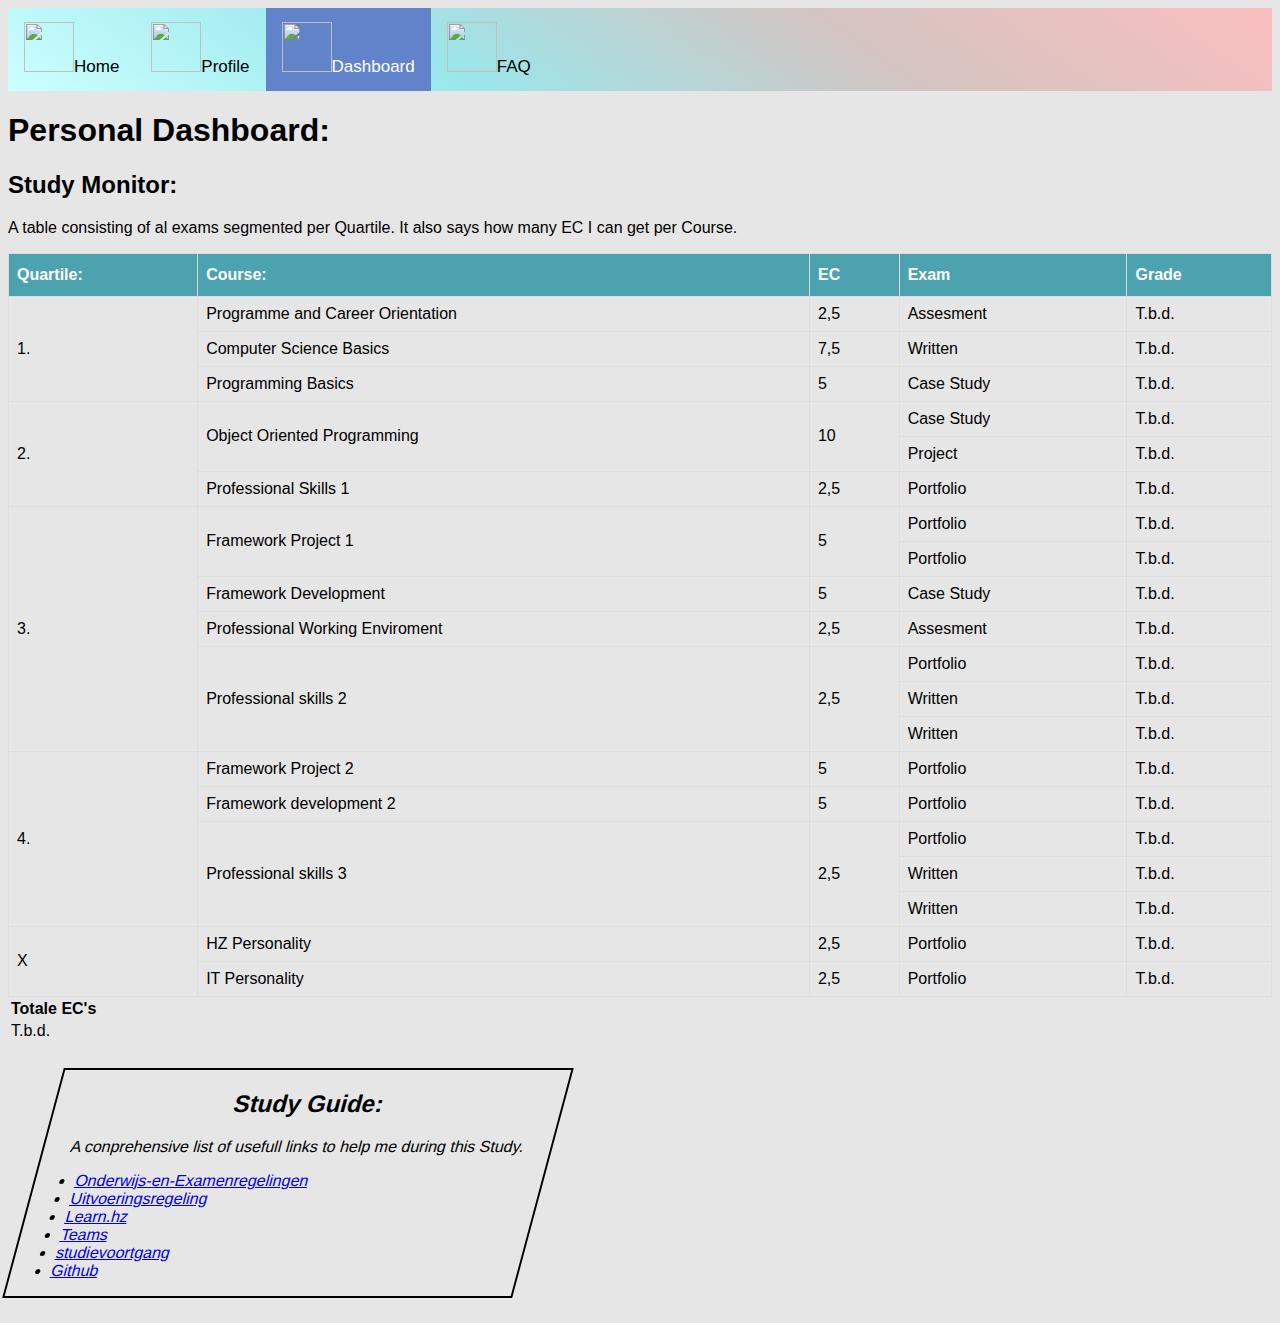
==== dashboard.html @ f5426bbb "dashboard" ====
<!DOCTYPE html>
<html>
    <head>
      <link rel="stylesheet" href="stylesheet.css"/>
    </head>
    <header>
      <div class="topnav">
        <a href="https://renz-v-kalmthout.github.io/index.html"><img class="image-menu" src="Renz-v-Kalmthout.github.io\img\home.jpg"/>Home</a>
        <a href="https://renz-v-kalmthout.github.io/profile.html"><img class="image-menu" src="Renz-v-Kalmthout.github.io\img\contact.jpg"/>Profile</a>
        <a class="active" href="https://renz-v-kalmthout.github.io/dashboard.html"><img class="image-menu" src="Renz-v-Kalmthout.github.io\img\klant.jpg"/>Dashboard</a>
        <a href="https://renz-v-kalmthout.github.io/faq.html"><img class="image-menu" src="Renz-v-Kalmthout.github.io\img\faq.jpg"/>FAQ</a>
      </div>
</header>
<body>
    <h1>Personal Dashboard:</h1>
    <div>
    <h2>Study Monitor:</h2>
    <p>A table consisting of al exams segmented per Quartile. It also says how many EC I can get per Course.</p>
    <table id="dashboardtable">
        <tr>
            <th>Quartile:</th>
            <th>Course:</th>
            <th>EC</th>
            <th>Exam</th>
            <th>Grade</th>
        </tr>
        <tr>
            <td rowspan="3">1.</td>
            <td>Programme and Career Orientation</td>
            <td>2,5</td>
            <td>Assesment</td>
            <td>T.b.d.</td>
        </tr>
        <tr>
          <td>Computer Science Basics</td>
          <td>7,5</td>
          <td>Written</td>
          <td>T.b.d.</td>
        </tr>
        <tr>
          <td>Programming Basics</td>
          <td>5</td>
          <td>Case Study</td>
          <td>T.b.d.</td>
        </tr>
        <tr>
          <td rowspan="3">2.</td>
          <td rowspan="2">Object Oriented Programming</td>
          <td rowspan="2">10</td>
          <td>Case Study</td>
          <td>T.b.d.</td>
        </tr>
        <tr>
          <td>Project</td>
          <td>T.b.d.</td>
        </tr>
        <tr>
          <td>Professional Skills 1</td>
          <td>2,5</td>
          <td>Portfolio</td>
          <td>T.b.d.</td>
        </tr>
        <tr>
          <td rowspan="7">3.</td>
          <td rowspan="2">Framework Project 1</td>
          <td rowspan="2">5</td>
          <td>Portfolio</td>
          <td>T.b.d.</td>
        </tr>
        <tr>
          <td>Portfolio</td>
          <td>T.b.d.</td>
        </tr>
        <tr>
          <td>Framework Development</td>
          <td>5</td>
          <td>Case Study</td>
          <td>T.b.d.</td>
        </tr>
        <tr>
          <td>Professional Working Enviroment</td>
          <td>2,5</td>
          <td>Assesment</td>
          <td>T.b.d.</td>
        </tr>
        <tr>
          <td rowspan="3">Professional skills 2</td>
          <td rowspan="3">2,5</td>
          <td>Portfolio</td>
          <td>T.b.d.</td>
        </tr>
        <tr>
          <td>Written</td>
          <td>T.b.d.</td>
        </tr>
        <tr>
          <td>Written</td>
          <td>T.b.d.</td>
        </tr>
        <tr>
          <td rowspan="5">4.</td>
          <td>Framework Project 2</td>
          <td>5</td>
          <td>Portfolio</td>
          <td>T.b.d.</td>
        </tr>
        <tr>
          <td>Framework development 2</td>
          <td>5</td>
          <td>Portfolio</td>
          <td>T.b.d.</td>
        </tr>
        <tr>
          <td rowspan="3">Professional skills 3</td>
          <td rowspan="3">2,5</td>
          <td>Portfolio</td>
          <td>T.b.d.</td>
        </tr>
        <tr>
          <td>Written</td>
          <td>T.b.d.</td>
        </tr>
        <tr>
          <td>Written</td>
          <td>T.b.d.</td>
        </tr>
        <tr>
          <td rowspan="2">X</td>
          <td>HZ Personality</td>
          <td>2,5</td>
          <td>Portfolio</td>
          <td>T.b.d.</td>
        </tr>
        <tr>
          <td>IT Personality</td>
          <td>2,5</td>
          <td>Portfolio</td>
          <td>T.b.d.</td>
        </tr>
    </table>
  </div>
  <div>
    <table>
      <tr>
        <th>Totale EC's</th>
      </tr>
      <tr>
        <td>T.b.d.</td>
      </tr>
    </table>
  </div>
    <div class="divlinks">
    <h2>Study Guide:</h2>
      <p>A conprehensive list of usefull links to help me during this Study.</p>
      <ul class="ullinks">
        <li><a href="https://hz.nl/over-de-hz/regelingen-documenten-1/onderwijs-en-examenregelingen">Onderwijs-en-Examenregelingen</a></li>
        <li><a href="https://hz.nl/uploads/documents/Regelingen/NL/Uitvoeringsregeling-OER-HBO-ICT-Voltijd-2019-2020.pdf">Uitvoeringsregeling</a></li>
        <li><a href="https://learn.hz.nl/my/">Learn.hz</a></li>
        <li><a href="https://teams.microsoft.com/_?culture=nl-nl&country=NL&lm=deeplink&lmsrc=homePageWeb&cmpid=WebSignIn#/school//?ctx=teamsGrid">Teams</a></li>
        <li><a href="https://apps.hz.nl/angular/studievoortgang/studiestatus">studievoortgang</a></li>
        <li><a href="https://github.com/Renz-v-Kalmthout/Renz-v-Kalmthout.github.io">Github</a></li>
      </ul>
    </div>
</body>
</html>
---- stylesheet.css ----
body{
background: rgb(231, 230, 230);
font-family: 'Lucida Sans', 'Lucida Sans Regular', 'Lucida Grande', 'Lucida Sans Unicode', Geneva, Verdana, sans-serif;

}
.topnav {
overflow: hidden;
background:linear-gradient(35deg, #CCFFFF, #9ae7ec,#d4c4c1, #fabfbf);
}

.topnav a {
float: left;
color: #000000;
text-align: center;
padding: 14px 16px;
text-decoration: none;
font-size: 17px;
font-family: 'Lucida Sans', 'Lucida Sans Regular', 'Lucida Grande', 'Lucida Sans Unicode', Geneva, Verdana, sans-serif;
}

.topnav a:hover {
background-color: rgb(197, 195, 195);
color: black;
}

.topnav a.active {
background-color: #6183ca;
color: white;
}

.image-menu{
    width:50px;
    height:50px;
    justify-content:center;
}

.divprofile{
    margin:5px;
    float: left;
    width: 400px;
}
.divvideo{
    margin:5px;
    float: left;
    width: 700px;

}

.divindex{
    margin:10px;
    width: 600px;

}

.divthoughts{
    margin:5px;
    float: left;
    width: 400px;
}

.image-me{
width: 200px;
border-radius: 20px;
}

.divlinks{
 width:40%;
 margin: 25px;
 border:2px;
 border-style: solid;
 border-color:black;
 transform: skewX(-15deg);
 text-align: center;
}
.ullinks{
 text-align:justify;
}

#ball {
    float: right;
    width: 100px;
    height: 100px;
    margin: 50px auto;
    position: relative;
    border-radius: 50%;
    background: linear-gradient(
      35deg,
      #e62929,
      #ffcccc
    );
    animation-name: bounce;
    animation-duration: 1s;
    animation-iteration-count: infinite;
  }

  @keyframes bounce{
    0% {
      top: 0px;
    }
    50% {
      top: 249px;
      width: 130px;
      height: 70px;
    }
    100% {
      top: 0px;
    }
  }

  #dashboardtable {
    font-family: "Trebuchet MS", Arial, Helvetica, sans-serif;
    border-collapse: collapse;
    width: 100%;
  }
  
  #dashboardtable td,#dashboardtable th {
    border: 1px solid #ddd;
    padding: 8px;
  }
  
  #dashboardtable th {
    padding-top: 12px;
    padding-bottom: 12px;
    text-align: left;
    background-color: #4ca3af;
    color: white;
  }
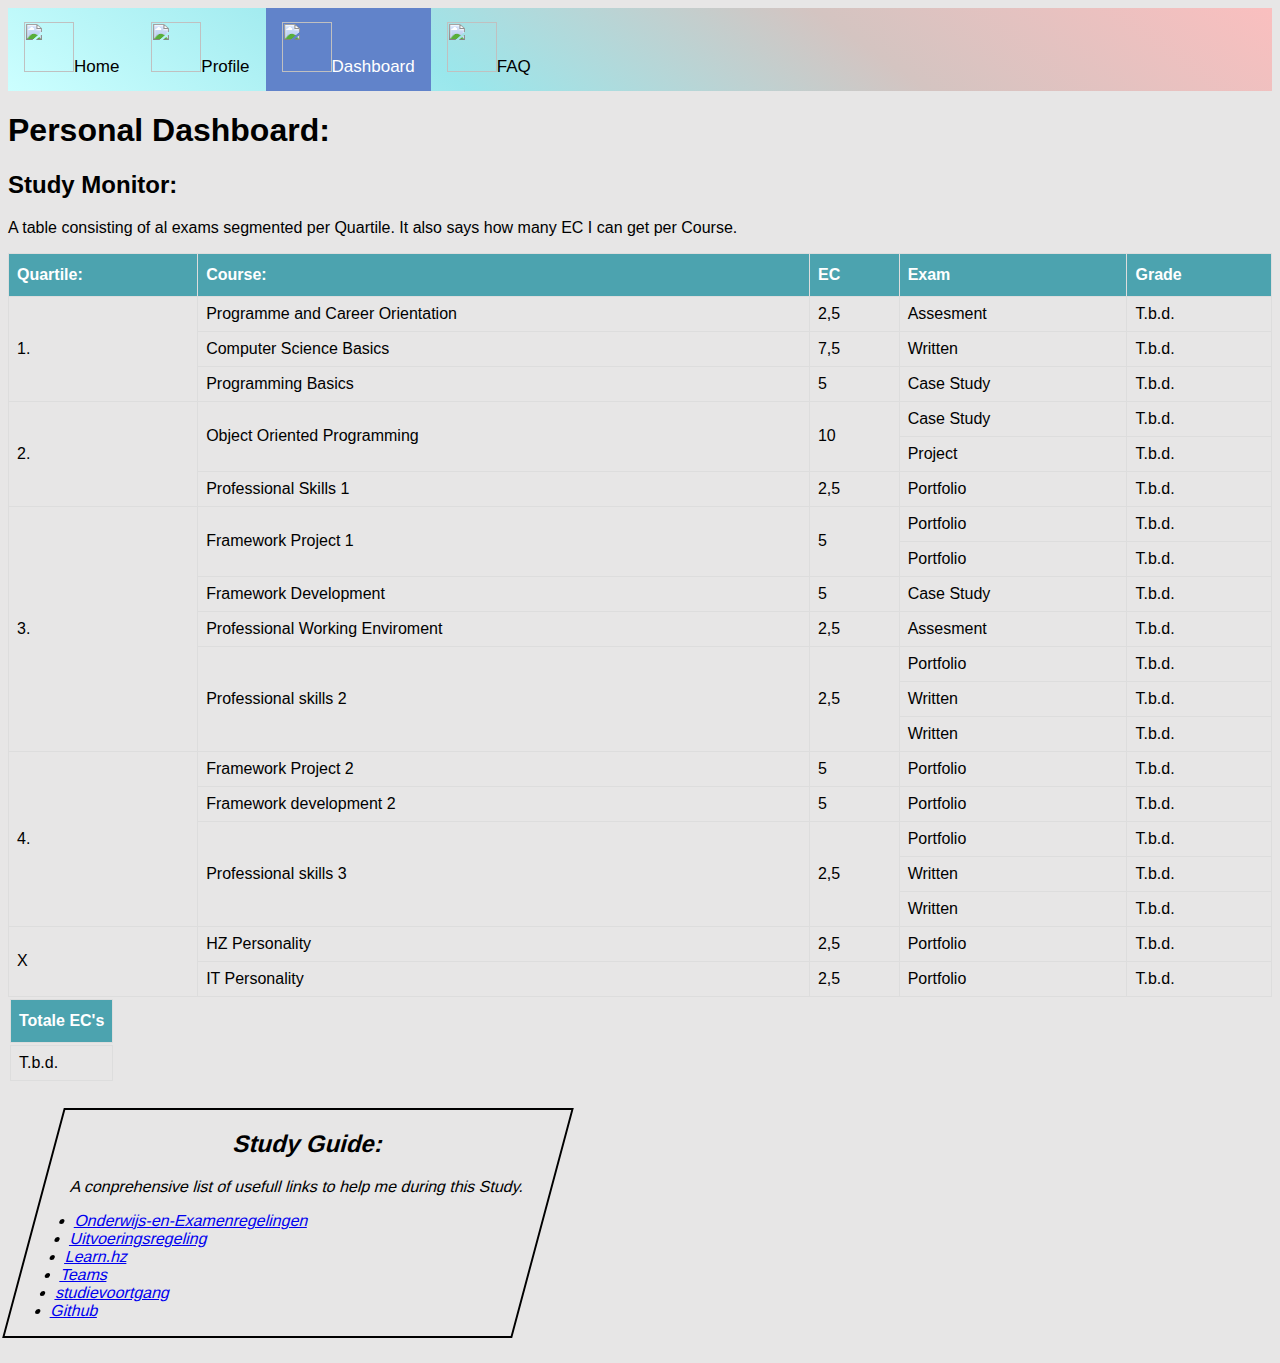
==== commit 0b9c1a93: "dashboard" ====
--- a/dashboard.html
+++ b/dashboard.html
@@ -140,7 +140,7 @@
     </table>
   </div>
   <div>
-    <table>
+    <table id="ECtable">
       <tr>
         <th>Totale EC's</th>
       </tr>
--- a/stylesheet.css
+++ b/stylesheet.css
@@ -125,3 +125,20 @@
     background-color: #4ca3af;
     color: white;
   }
+
+  #ECtable {
+    font-family: "Trebuchet MS", Arial, Helvetica, sans-serif;
+  }
+  
+  #ECtable td,#ECtable th {
+    border: 1px solid #ddd;
+    padding: 8px;
+  }
+  
+  #ECtable th {
+    padding-top: 12px;
+    padding-bottom: 12px;
+    text-align: left;
+    background-color: #4ca3af;
+    color: white;
+  }
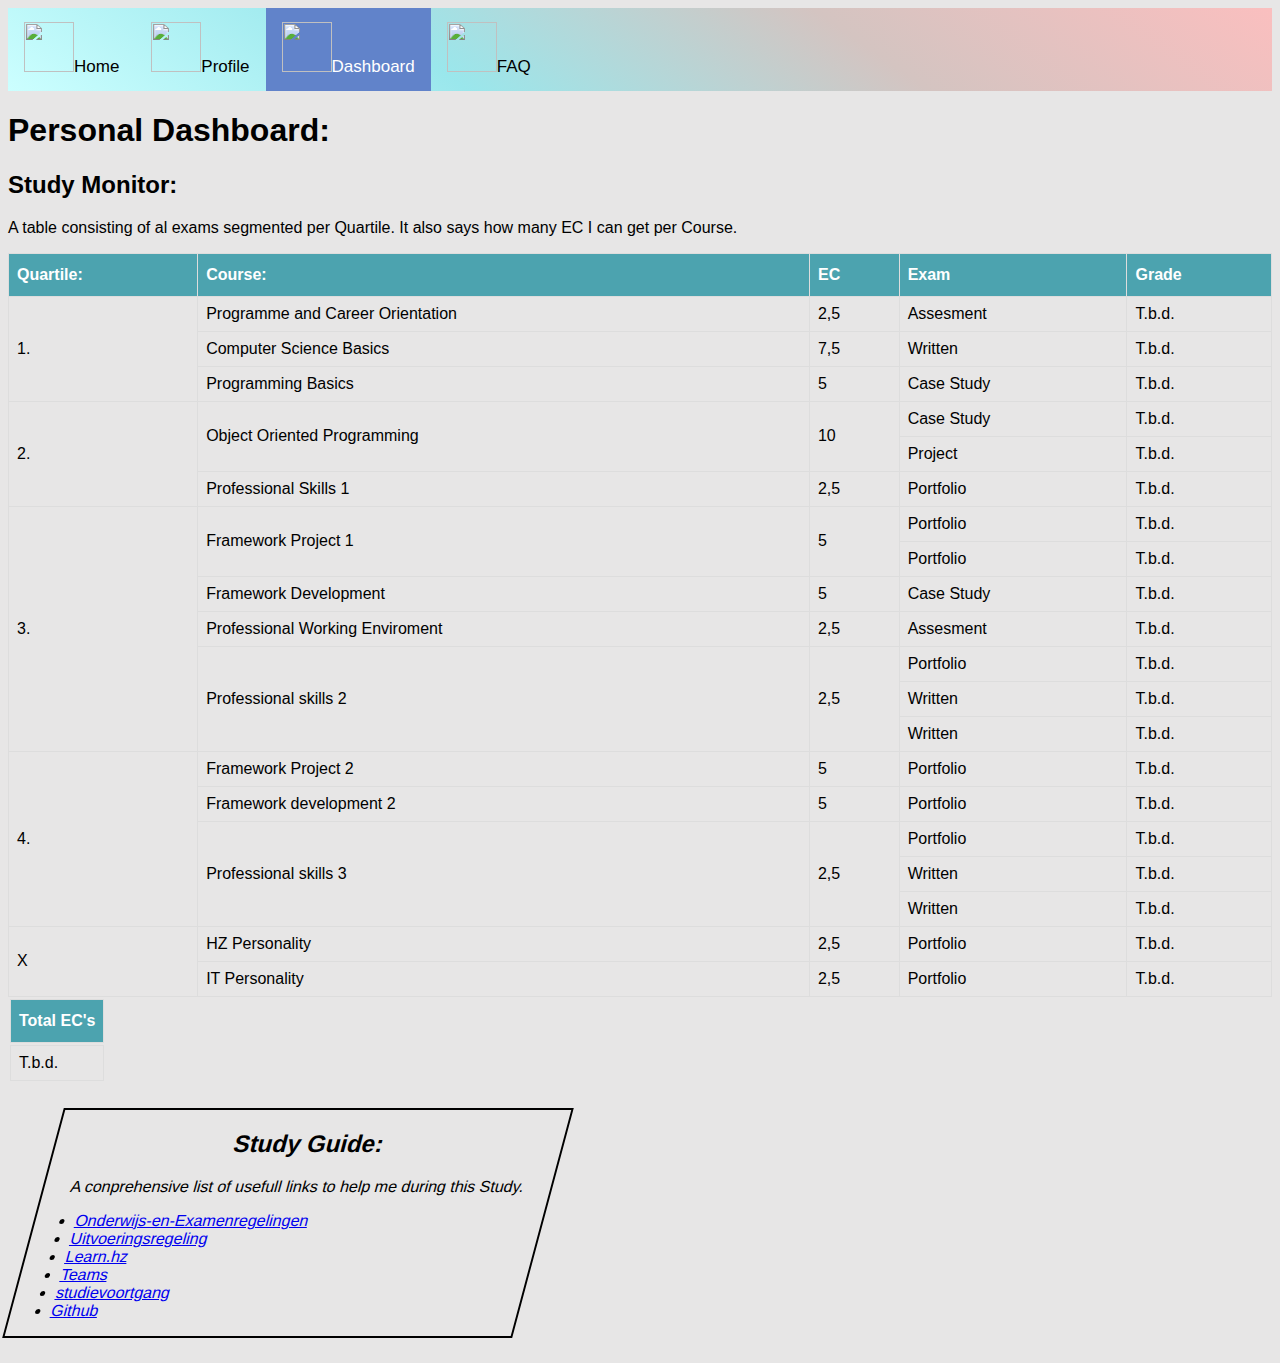
==== commit 94aa7bb3: "profile" ====
--- a/dashboard.html
+++ b/dashboard.html
@@ -142,7 +142,7 @@
   <div>
     <table id="ECtable">
       <tr>
-        <th>Totale EC's</th>
+        <th>Total EC's</th>
       </tr>
       <tr>
         <td>T.b.d.</td>
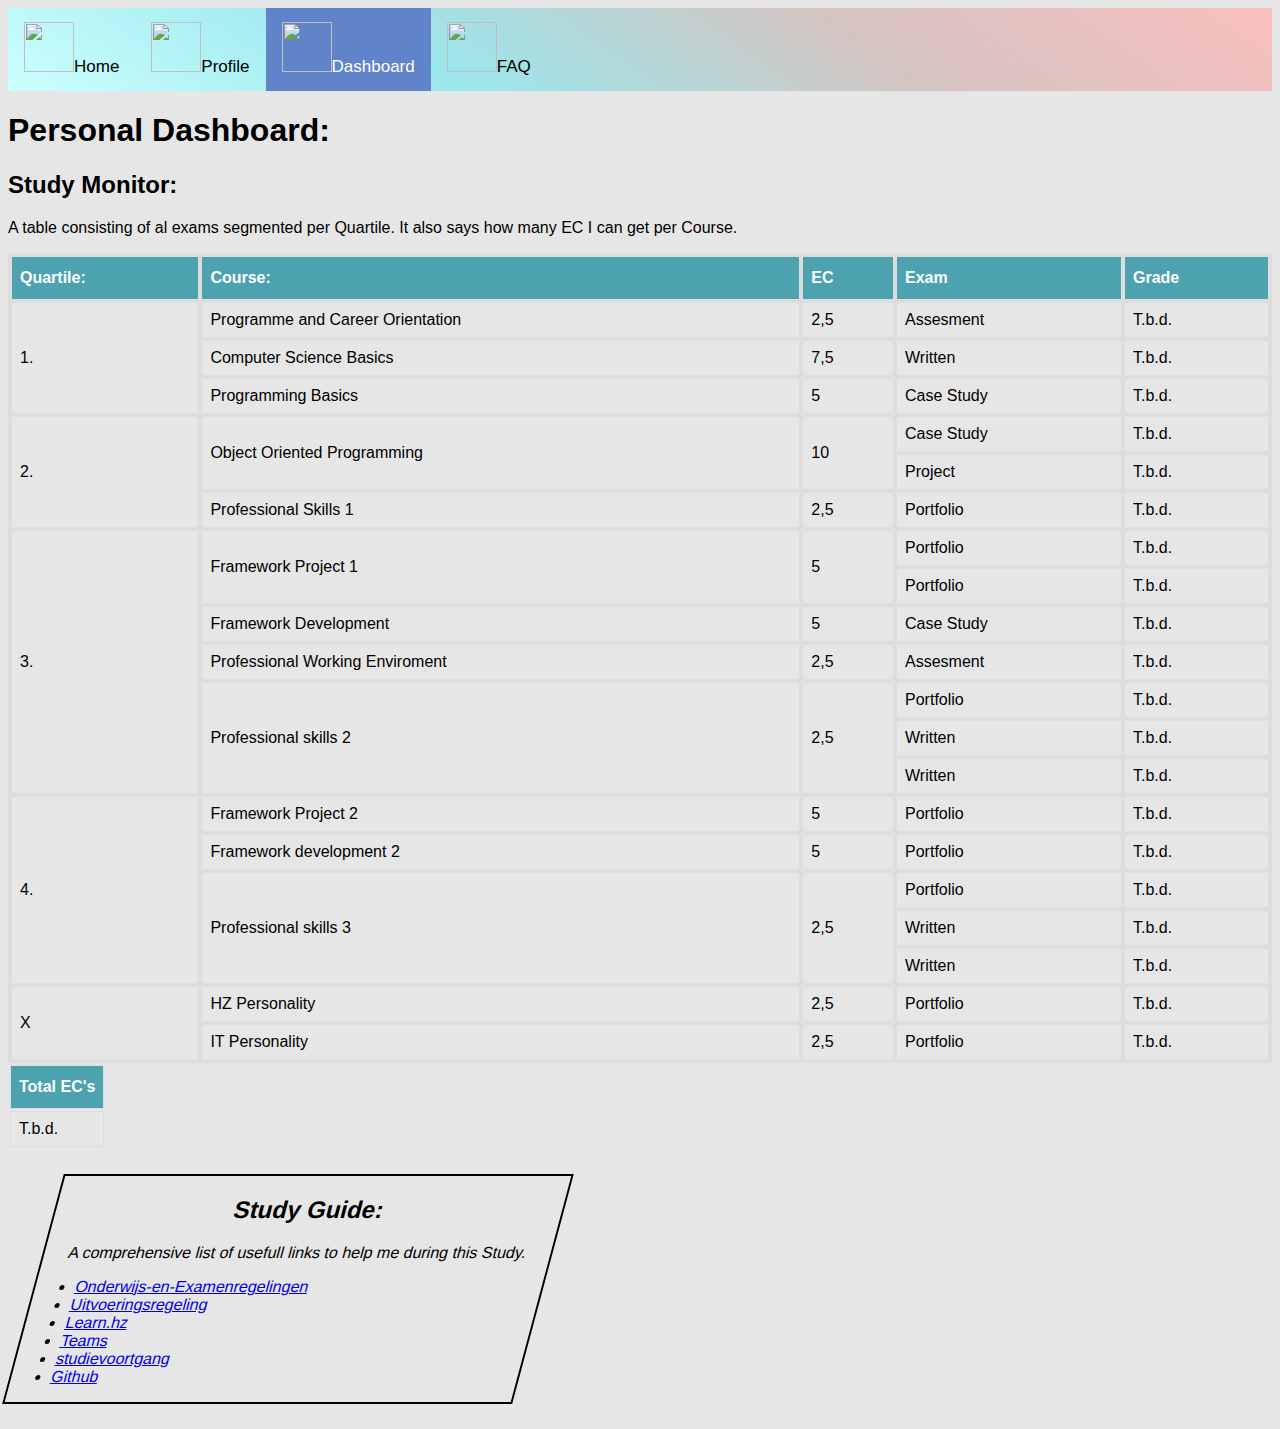
==== commit c9637764: "dashboard" ====
--- a/dashboard.html
+++ b/dashboard.html
@@ -151,7 +151,7 @@
   </div>
     <div class="divlinks">
     <h2>Study Guide:</h2>
-      <p>A conprehensive list of usefull links to help me during this Study.</p>
+      <p>A comprehensive list of usefull links to help me during this Study.</p>
       <ul class="ullinks">
         <li><a href="https://hz.nl/over-de-hz/regelingen-documenten-1/onderwijs-en-examenregelingen">Onderwijs-en-Examenregelingen</a></li>
         <li><a href="https://hz.nl/uploads/documents/Regelingen/NL/Uitvoeringsregeling-OER-HBO-ICT-Voltijd-2019-2020.pdf">Uitvoeringsregeling</a></li>
--- a/stylesheet.css
+++ b/stylesheet.css
@@ -114,7 +114,7 @@
   }
   
   #dashboardtable td,#dashboardtable th {
-    border: 1px solid #ddd;
+    border: 4px solid #ddd;
     padding: 8px;
   }
   
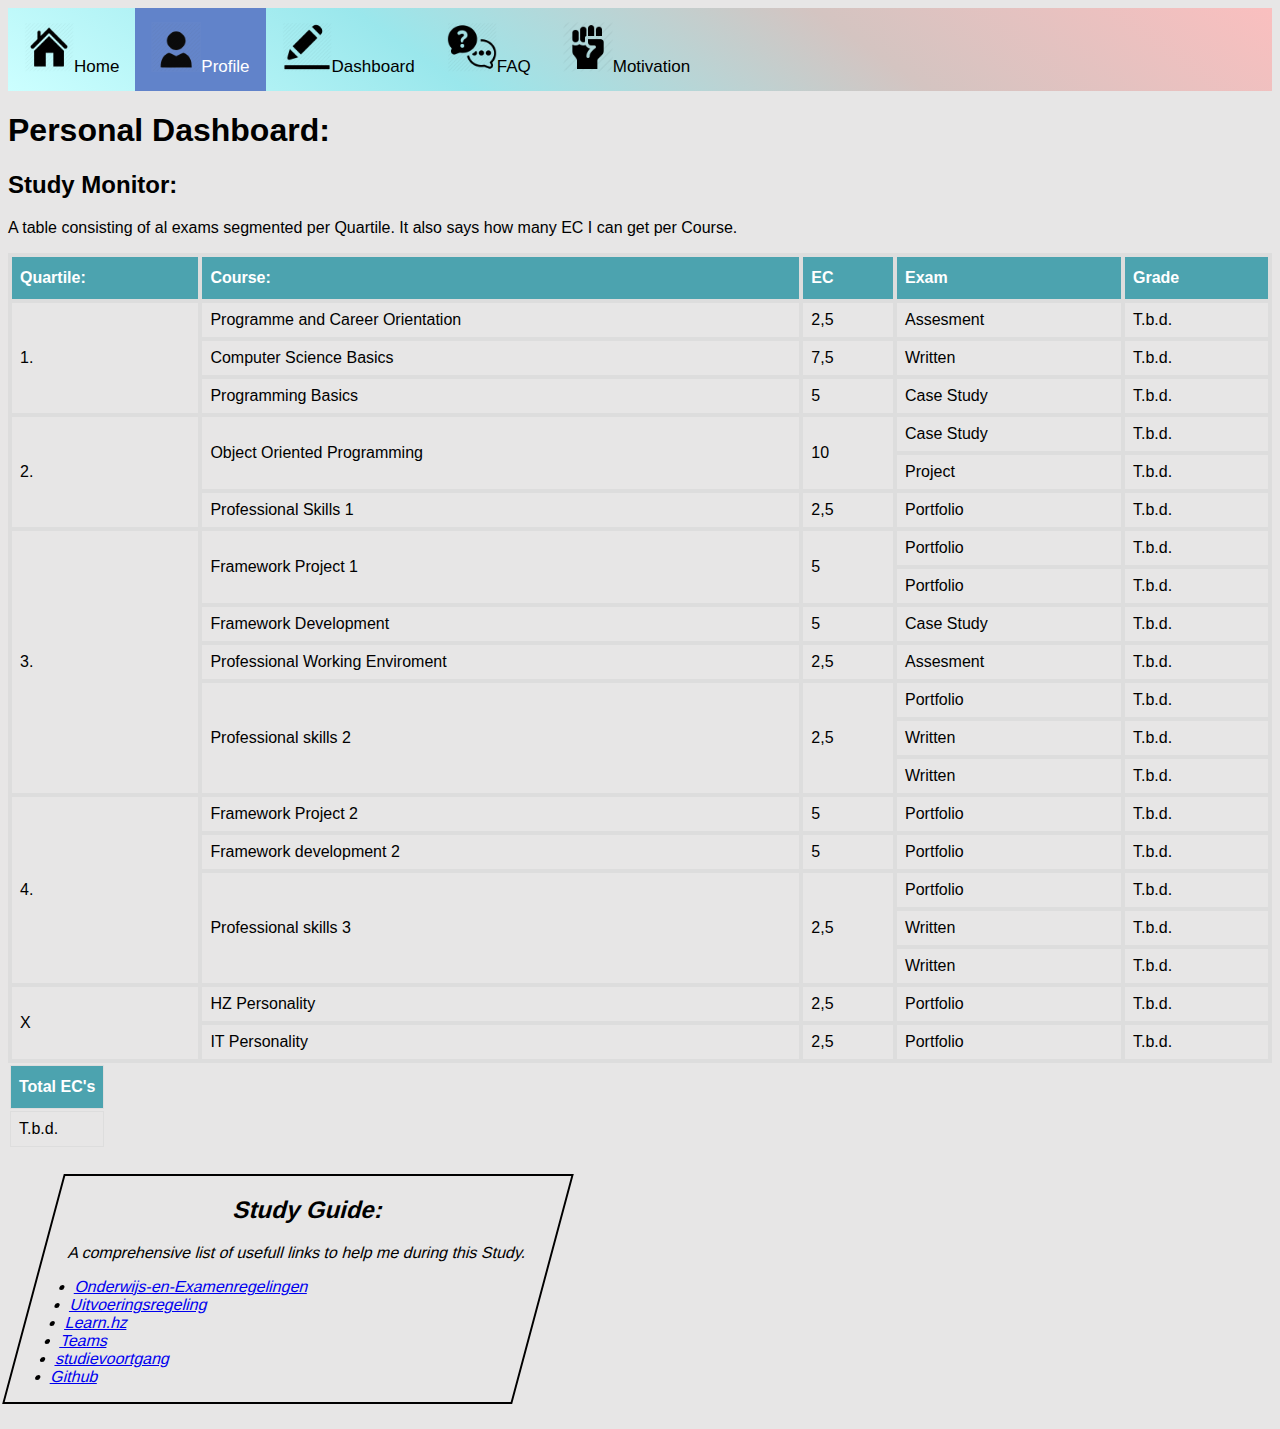
==== commit 17acb326: "Menu + Motivation" ====
--- a/dashboard.html
+++ b/dashboard.html
@@ -3,15 +3,16 @@
     <head>
       <link rel="stylesheet" href="stylesheet.css"/>
     </head>
-    <header>
-      <div class="topnav">
-        <a href="https://renz-v-kalmthout.github.io/index.html"><img class="image-menu" src="Renz-v-Kalmthout.github.io\img\home.jpg"/>Home</a>
-        <a href="https://renz-v-kalmthout.github.io/profile.html"><img class="image-menu" src="Renz-v-Kalmthout.github.io\img\contact.jpg"/>Profile</a>
-        <a class="active" href="https://renz-v-kalmthout.github.io/dashboard.html"><img class="image-menu" src="Renz-v-Kalmthout.github.io\img\klant.jpg"/>Dashboard</a>
-        <a href="https://renz-v-kalmthout.github.io/faq.html"><img class="image-menu" src="Renz-v-Kalmthout.github.io\img\faq.jpg"/>FAQ</a>
+<body>
+  <header>
+    <div class="topnav">
+        <a  href="/index.html"><img class="image-menu" src="\img\home.jpg"/>Home</a>
+        <a class="active" href="/profile.html"><img class="image-menu" src="\img\contact.jpg"/>Profile</a>
+        <a href="/dashboard.html"><img class="image-menu" src="\img\klant.jpg"/>Dashboard</a>
+        <a href="/faq.html"><img class="image-menu" src="\img\faq.jpg"/>FAQ</a>
+        <a href="/motivation.html"><img class="image-menu" src="\img\motivation.jpg"/>Motivation</a>
       </div>
 </header>
-<body>
     <h1>Personal Dashboard:</h1>
     <div>
     <h2>Study Monitor:</h2>
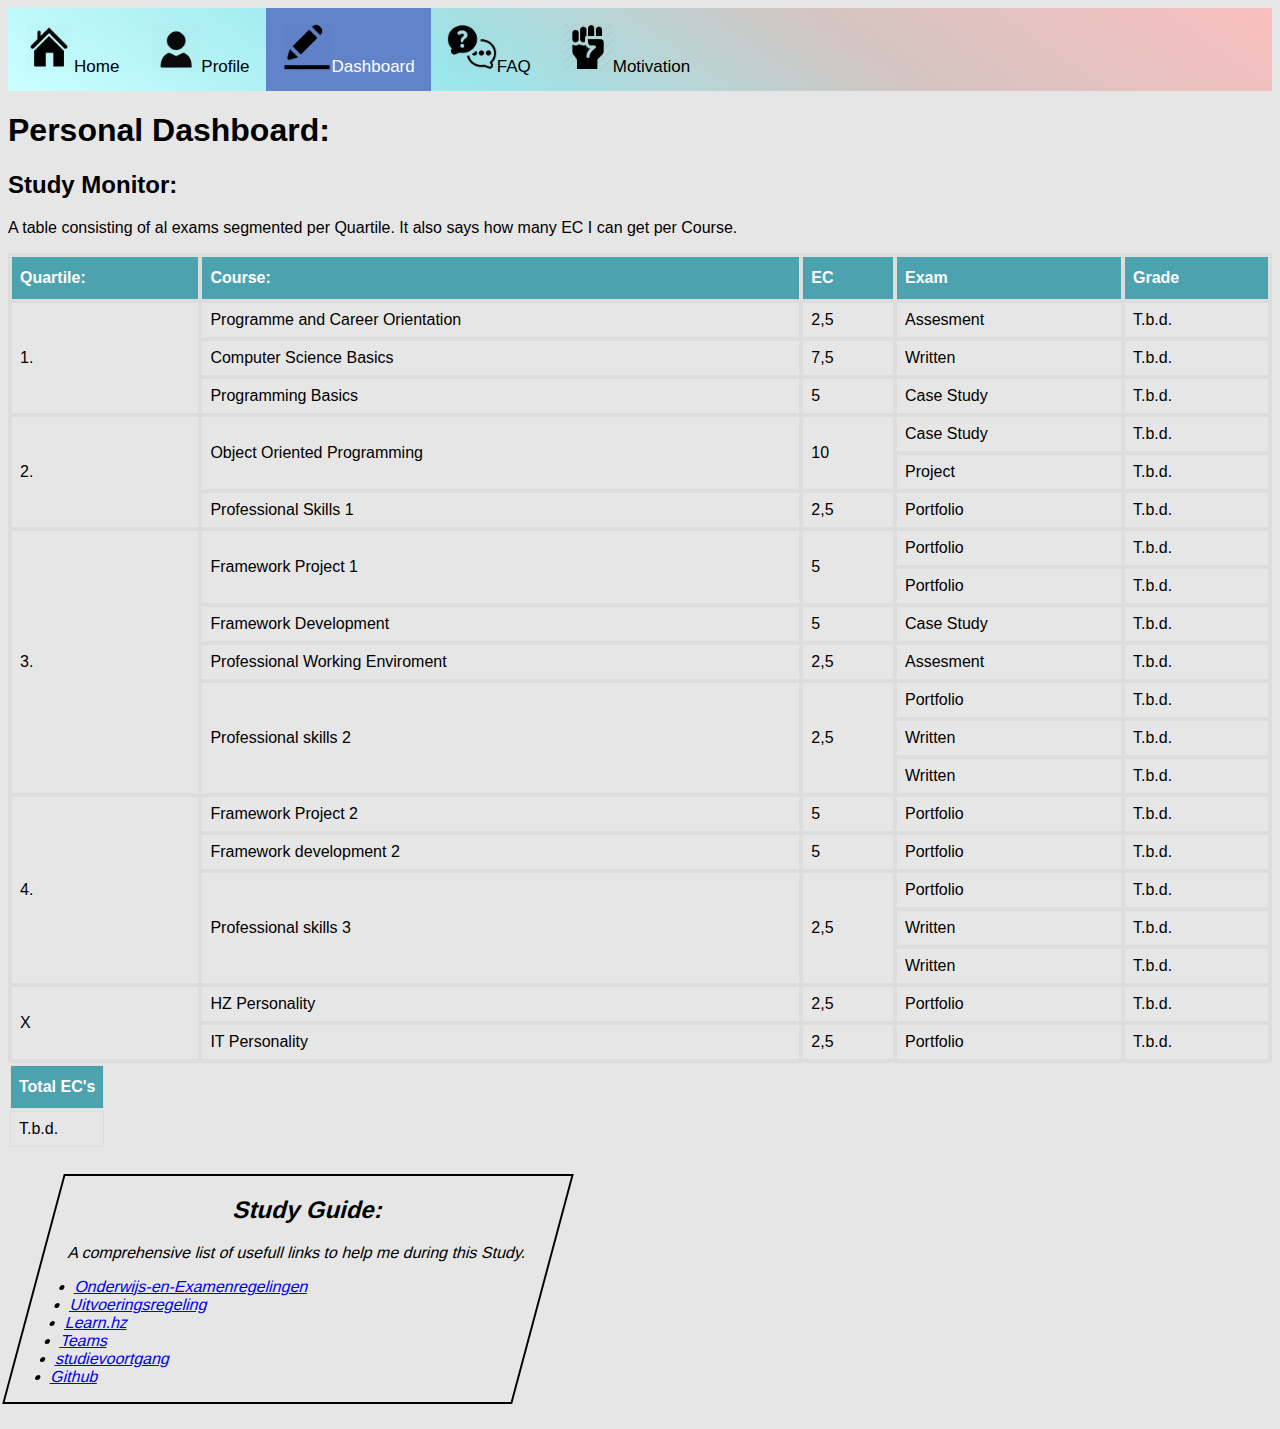
==== commit 6f25a0fb: "Menu" ====
--- a/dashboard.html
+++ b/dashboard.html
@@ -6,9 +6,9 @@
 <body>
   <header>
     <div class="topnav">
-        <a  href="/index.html"><img class="image-menu" src="\img\home.jpg"/>Home</a>
-        <a class="active" href="/profile.html"><img class="image-menu" src="\img\contact.jpg"/>Profile</a>
-        <a href="/dashboard.html"><img class="image-menu" src="\img\klant.jpg"/>Dashboard</a>
+        <a href="/index.html"><img class="image-menu" src="\img\home.jpg"/>Home</a>
+        <a href="/profile.html"><img class="image-menu" src="\img\contact.jpg"/>Profile</a>
+        <a class="active" href="/dashboard.html"><img class="image-menu" src="\img\klant.jpg"/>Dashboard</a>
         <a href="/faq.html"><img class="image-menu" src="\img\faq.jpg"/>FAQ</a>
         <a href="/motivation.html"><img class="image-menu" src="\img\motivation.jpg"/>Motivation</a>
       </div>
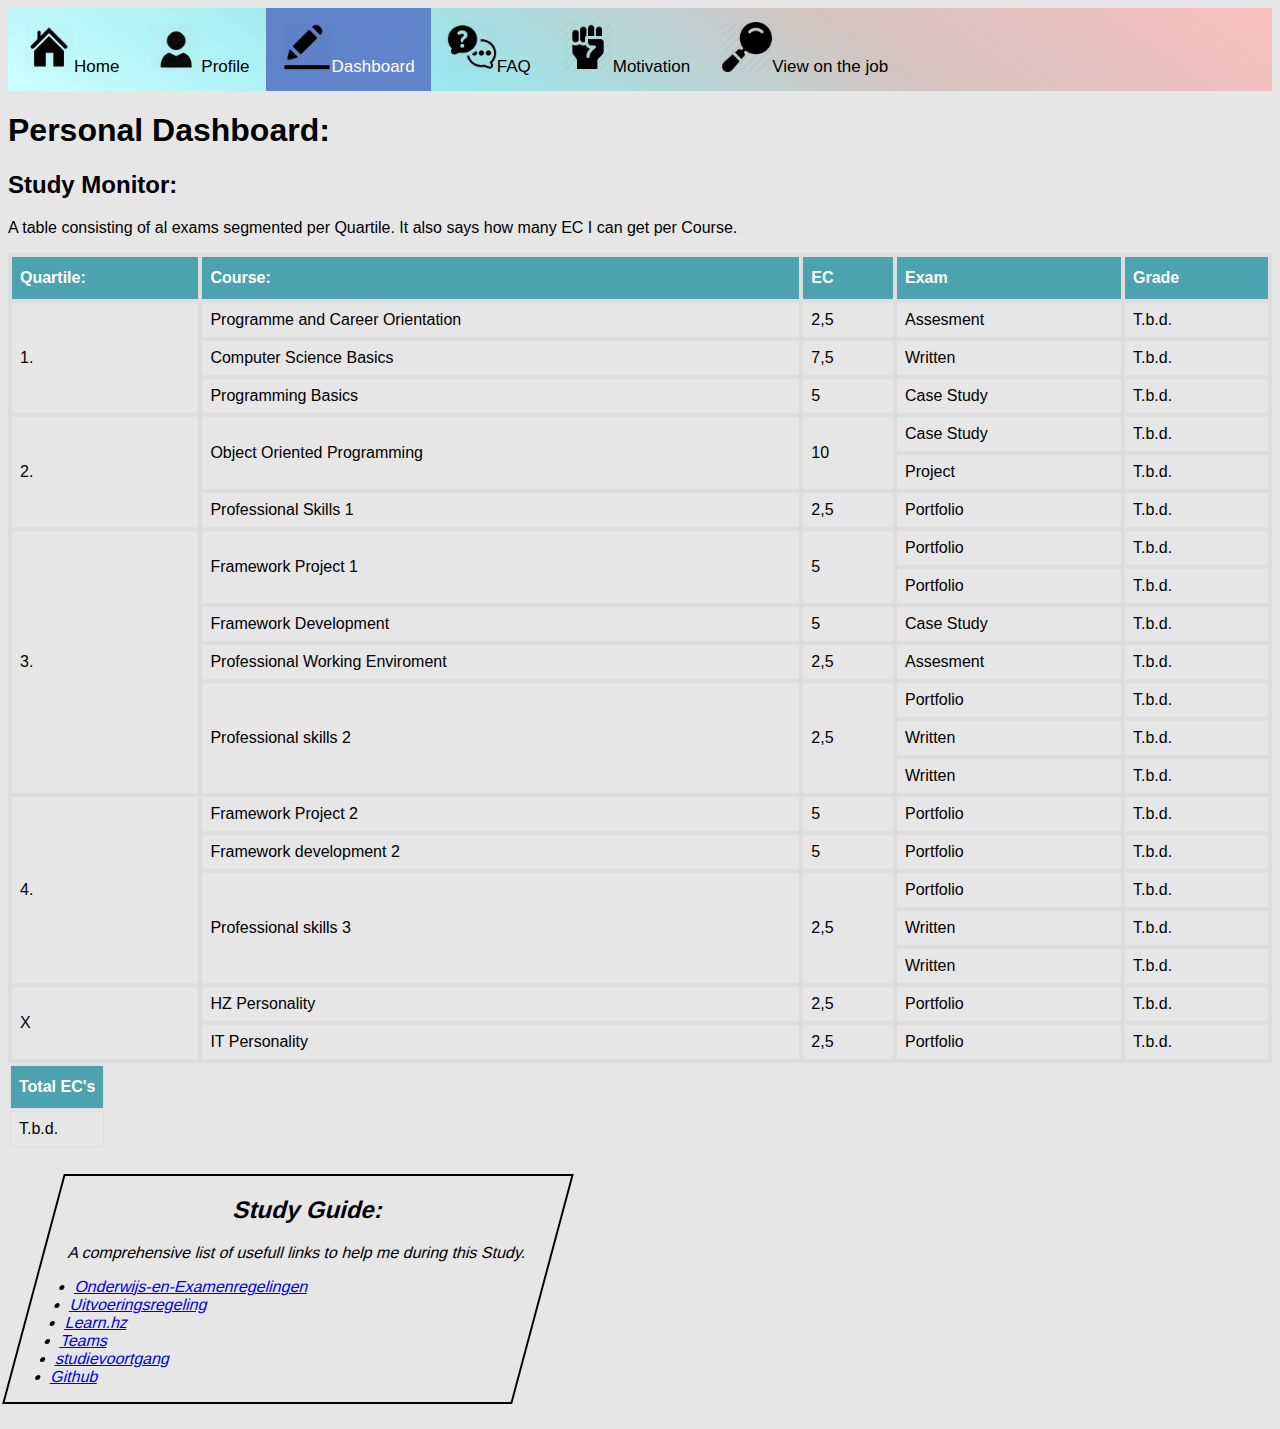
==== commit b9b3c0f0: "view" ====
--- a/dashboard.html
+++ b/dashboard.html
@@ -11,6 +11,7 @@
         <a class="active" href="/dashboard.html"><img class="image-menu" src="\img\klant.jpg"/>Dashboard</a>
         <a href="/faq.html"><img class="image-menu" src="\img\faq.jpg"/>FAQ</a>
         <a href="/motivation.html"><img class="image-menu" src="\img\motivation.jpg"/>Motivation</a>
+        <a href="/view.html"><img class="image-menu" src="\img\view.jpg"/>View on the job</a>
       </div>
 </header>
     <h1>Personal Dashboard:</h1>
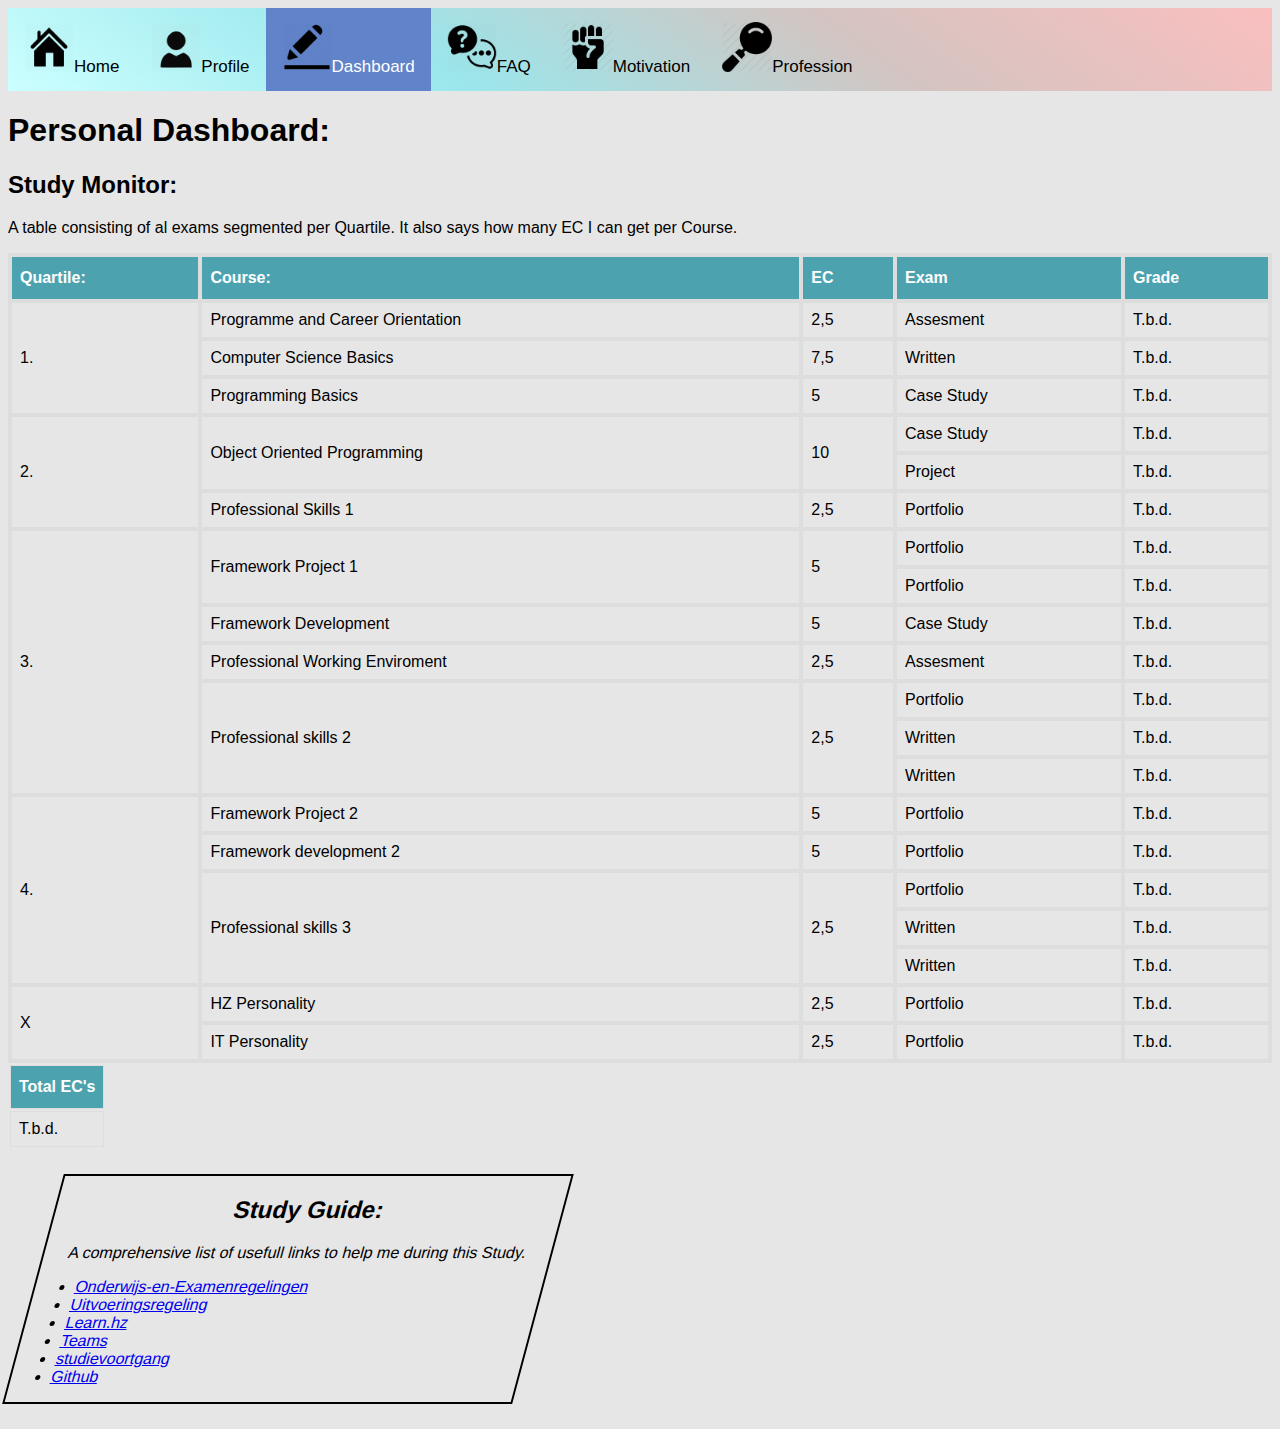
==== commit 569e2bb9: "view" ====
--- a/dashboard.html
+++ b/dashboard.html
@@ -11,7 +11,7 @@
         <a class="active" href="/dashboard.html"><img class="image-menu" src="\img\klant.jpg"/>Dashboard</a>
         <a href="/faq.html"><img class="image-menu" src="\img\faq.jpg"/>FAQ</a>
         <a href="/motivation.html"><img class="image-menu" src="\img\motivation.jpg"/>Motivation</a>
-        <a href="/view.html"><img class="image-menu" src="\img\view.jpg"/>View on the job</a>
+        <a href="/view.html"><img class="image-menu" src="\img\view.jpg"/>Profession</a>
       </div>
 </header>
     <h1>Personal Dashboard:</h1>
